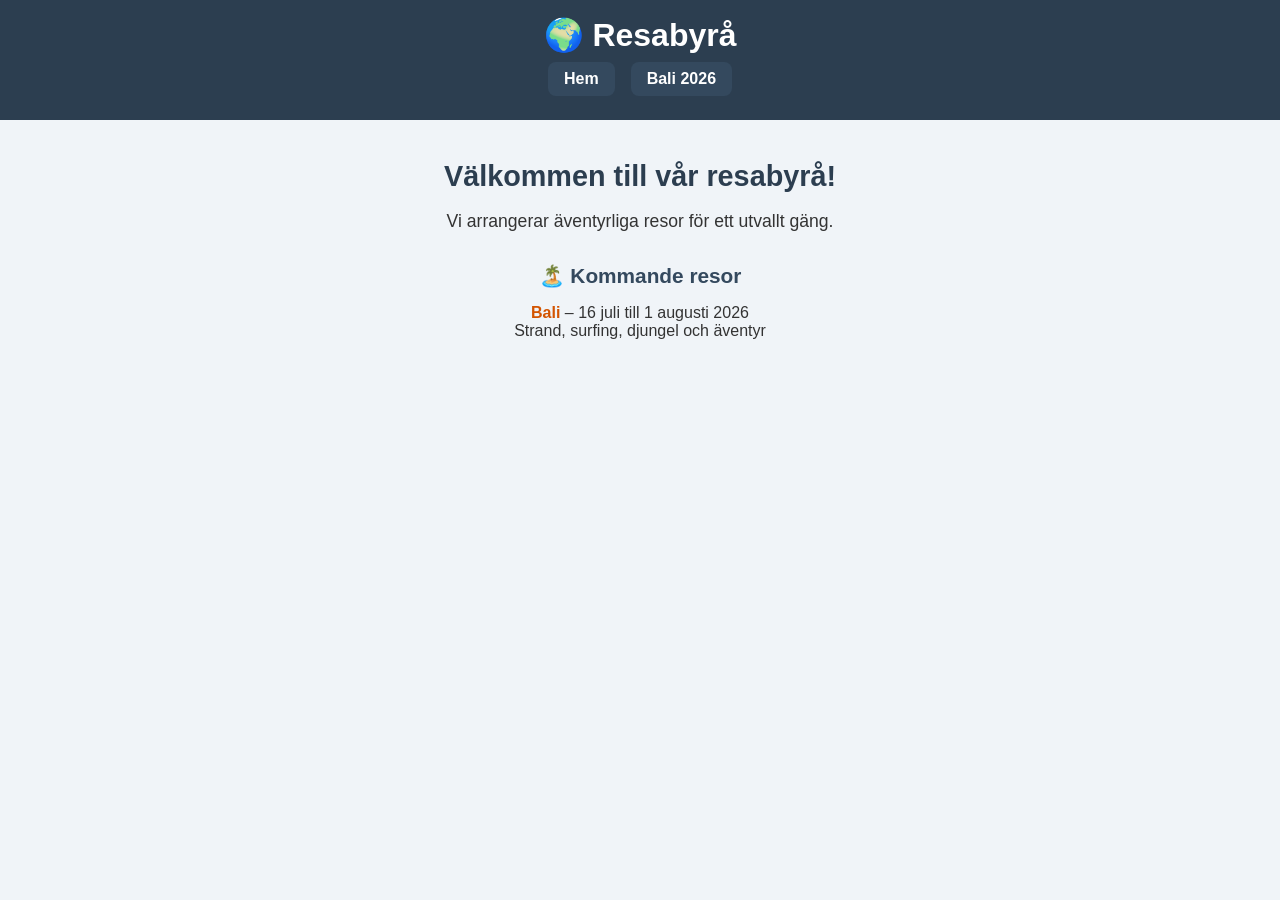
==== index.html @ 6c1c3454 "add detaljer" ====
<!DOCTYPE html>
<html lang="sv">
<head>
  <meta charset="UTF-8" />
  <title>Resabyrå - Hem</title>
  <link rel="stylesheet" href="style.css" />
  <meta name="viewport" content="width=device-width, initial-scale=1.0" />
</head>
<body>
  <header>
    <h1>🌍 Resabyrå</h1>
    <nav>
      <a href="index.html">Hem</a>
      <a href="bali.html">Bali 2026</a>
    </nav>
  </header>

  <main>
    <h2>Välkommen till vår resabyrå!</h2>
    <p style="text-align: center; font-size: 1.1rem;">Vi arrangerar äventyrliga resor för ett utvallt gäng.</p>
    
    <div style="text-align: center; margin: 2rem 0;">
      <h3>🏝️ Kommande resor</h3>
      <p>
        <strong><a href="bali.html" style="text-decoration: none; color: #d35400;">Bali</a></strong> – 16 juli till 1 augusti 2026<br>
        Strand, surfing, djungel och äventyr
      </p>
    </div>
  </main>
</body>
</html>
---- style.css ----
/* === Grundläggande styling === */
body {
    margin: 0;
    font-family: 'Segoe UI', sans-serif;
    background-color: #f0f4f8;
    color: #333;
}

/* === Header & navigation === */
header {
    position: sticky;
    top: 0;
    z-index: 1000;
    background-color: #2c3e50;
    color: white;
    padding: 1rem;
    text-align: center;
}

header h1 {
    margin: 0;
    font-size: 2rem;
}

/* === Huvudmeny (Home / Bali) === */
nav {
    display: flex;
    flex-wrap: wrap;
    justify-content: center;
    gap: 1rem;
    padding: 0.5rem 1rem;
    background-color: #2c3e50;
}

nav a {
    color: white;
    background-color: #34495e;
    padding: 0.5rem 1rem;
    border-radius: 8px;
    text-decoration: none;
    font-weight: bold;
    transition: background-color 0.3s;
}

nav a:hover {
    background-color: #1a252f;
}

/* === Undermeny (Bali-sektioner) === */
.subnav {
    position: sticky;
    top: 100px;
    z-index: 999;
    display: flex;
    flex-wrap: wrap;
    justify-content: center;
    gap: 1rem;
    background-color: #2c3e50;
    padding: 0.5rem 1rem;
}

.subnav a {
    color: white;
    background-color: #34495e;
    padding: 0.5rem 1rem;
    border-radius: 8px;
    text-decoration: none;
    font-weight: bold;
    transition: background-color 0.3s;
}

.subnav a:hover {
    background-color: #1a252f;
}

/* === Main content === */
main {
    padding: 1rem;
    text-align: center;
    max-width: 1200px;
    margin: 0 auto;
}

main h2 {
    font-size: 1.8rem;
    color: #2c3e50;
    margin: 1.5rem 0 1rem 0;
}

main h3 {
    font-size: 1.3rem;
    color: #34495e;
    margin: 1.2rem 0 0.5rem 0;
}

main ul {
    text-align: left;
    display: inline-block;
    max-width: 600px;
    margin: 0.5rem auto;
}

main li {
    margin: 0.4rem 0;
    line-height: 1.6;
}

/* === Centrera bilder === */
img.center {
    max-width: 100%;
    height: auto;
    border-radius: 10px;
    box-shadow: 0 4px 12px rgba(0, 0, 0, 0.2);
    margin: 1rem auto;
    display: block;
}

/* === Timer-stil === */
.timer {
    font-size: 1.5rem;
    font-weight: bold;
    margin: 2rem 0;
    color: #d35400;
    padding: 1rem;
    background-color: #fff8e7;
    border-radius: 8px;
    border-left: 4px solid #d35400;
}

/* === Fakta-kort (Good to know) === */
.facts-grid {
    display: grid;
    grid-template-columns: 1fr;
    gap: 1.5rem;
    max-width: 900px;
    margin: 2rem auto;
    padding: 1rem;
    text-align: left;
}

@media (min-width: 600px) {
    .facts-grid {
        grid-template-columns: 1fr 1fr;
    }
}

@media (min-width: 1000px) {
    .facts-grid {
        grid-template-columns: 1fr 1fr 1fr;
    }
}

.fact-card {
    background-color: #fff;
    border-radius: 12px;
    padding: 1.2rem;
    box-shadow: 0 2px 8px rgba(0, 0, 0, 0.1);
    border-left: 4px solid #d35400;
    transition: transform 0.3s, box-shadow 0.3s;
}

.fact-card:hover {
    transform: translateY(-5px);
    box-shadow: 0 4px 15px rgba(0, 0, 0, 0.15);
}

.fact-card h3 {
    margin-top: 0;
    margin-bottom: 0.8rem;
    font-size: 1.1rem;
    color: #2c3e50;
}

.fact-card p {
    margin: 0.5rem 0;
    line-height: 1.6;
    font-size: 0.95rem;
}

.fact-card ul {
    margin: 0.5rem 0;
    padding-left: 1.5rem;
}

.fact-card li {
    margin: 0.3rem 0;
}

/* === Responsiv anpassning för små skärmar === */
@media (max-width: 600px) {
    header h1 {
        font-size: 1.5rem;
    }

    nav a, .subnav a {
        font-size: 0.9rem;
        padding: 0.4rem 0.8rem;
    }

    main {
        padding: 0.8rem;
    }

    main h2 {
        font-size: 1.4rem;
    }

    main h3 {
        font-size: 1.1rem;
    }

    .timer {
        font-size: 1.2rem;
    }

    .facts-grid {
        grid-template-columns: 1fr;
    }
}

/* === Link styling === */
a {
    color: #d35400;
    text-decoration: none;
}

a:hover {
    text-decoration: underline;
}
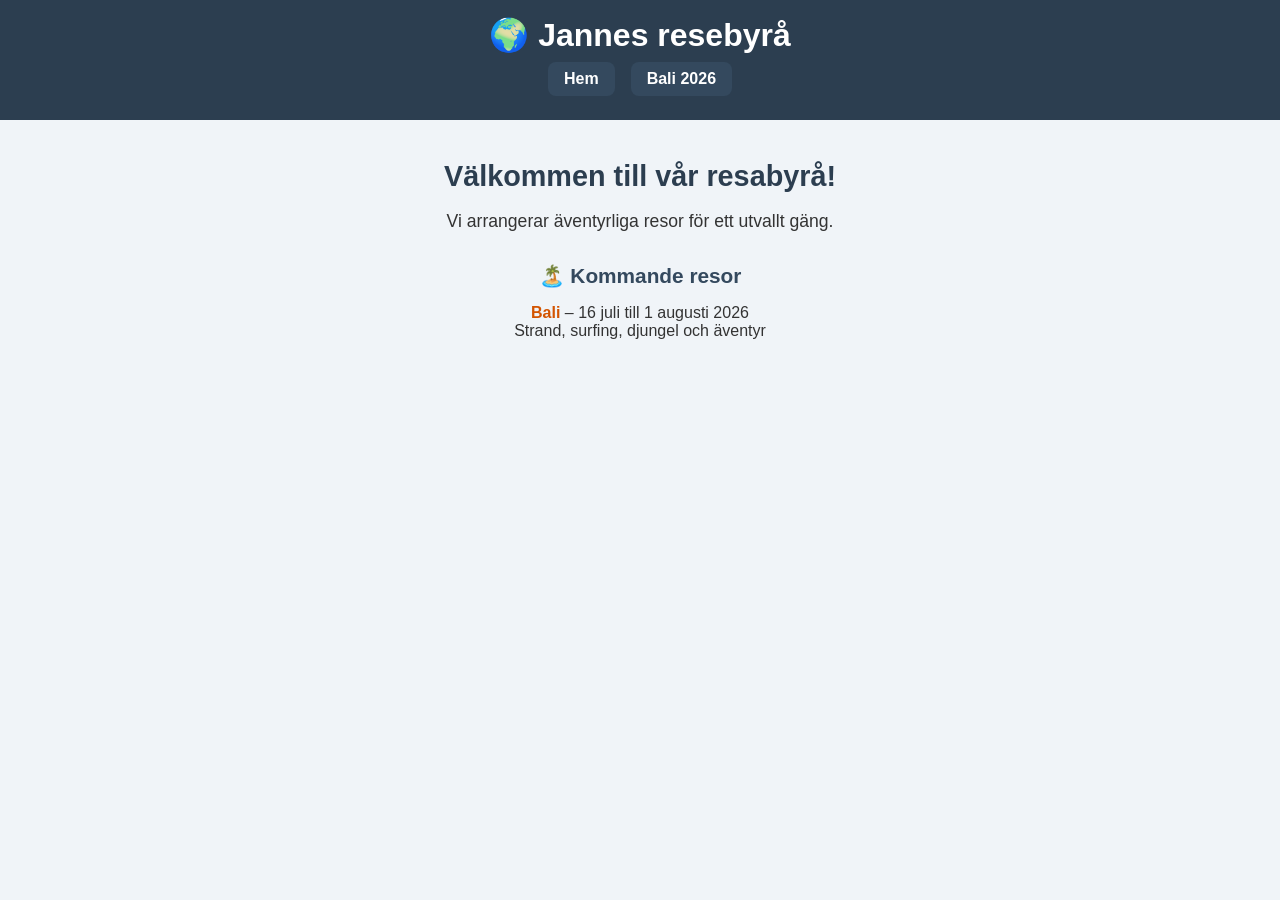
==== commit f3a76ba6: "add detaljer" ====
--- a/index.html
+++ b/index.html
@@ -2,13 +2,13 @@
 <html lang="sv">
 <head>
   <meta charset="UTF-8" />
-  <title>Resabyrå - Hem</title>
+  <title>Jannes resebyrå - Hem</title>
   <link rel="stylesheet" href="style.css" />
   <meta name="viewport" content="width=device-width, initial-scale=1.0" />
 </head>
 <body>
   <header>
-    <h1>🌍 Resabyrå</h1>
+    <h1>🌍 Jannes resebyrå</h1>
     <nav>
       <a href="index.html">Hem</a>
       <a href="bali.html">Bali 2026</a>
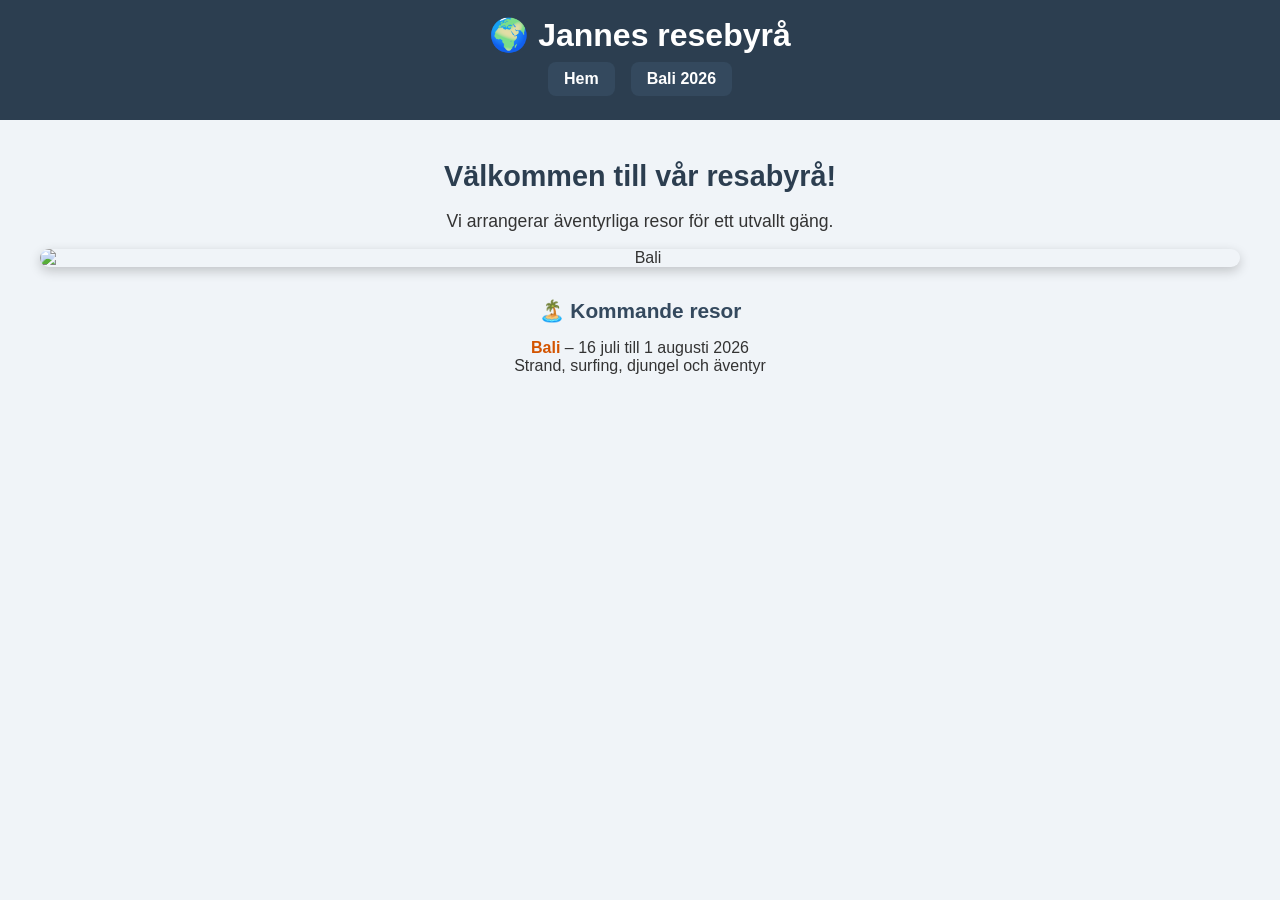
==== commit 9f06d63b: "add detaljer" ====
--- a/index.html
+++ b/index.html
@@ -19,6 +19,8 @@
     <h2>Välkommen till vår resabyrå!</h2>
     <p style="text-align: center; font-size: 1.1rem;">Vi arrangerar äventyrliga resor för ett utvallt gäng.</p>
     
+    <img src="bilder/balipic.png" alt="Bali" class="center" />
+    
     <div style="text-align: center; margin: 2rem 0;">
       <h3>🏝️ Kommande resor</h3>
       <p>
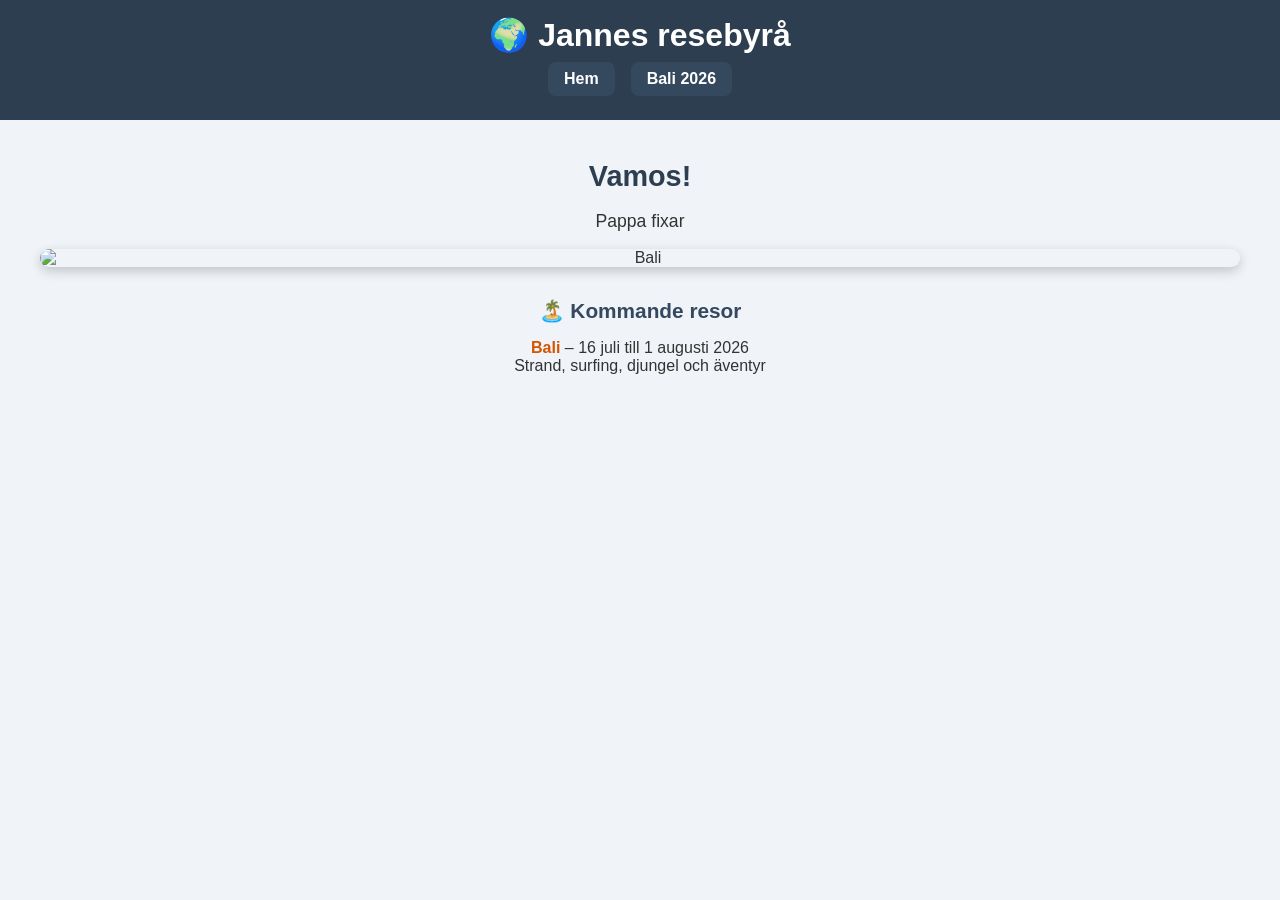
==== commit 51c6e8a0: "add detaljer" ====
--- a/index.html
+++ b/index.html
@@ -16,8 +16,8 @@
   </header>
 
   <main>
-    <h2>Välkommen till vår resabyrå!</h2>
-    <p style="text-align: center; font-size: 1.1rem;">Vi arrangerar äventyrliga resor för ett utvallt gäng.</p>
+    <h2>Vamos!</h2>
+    <p style="text-align: center; font-size: 1.1rem;">Pappa fixar</p>
     
     <img src="bilder/balipic.png" alt="Bali" class="center" />
     
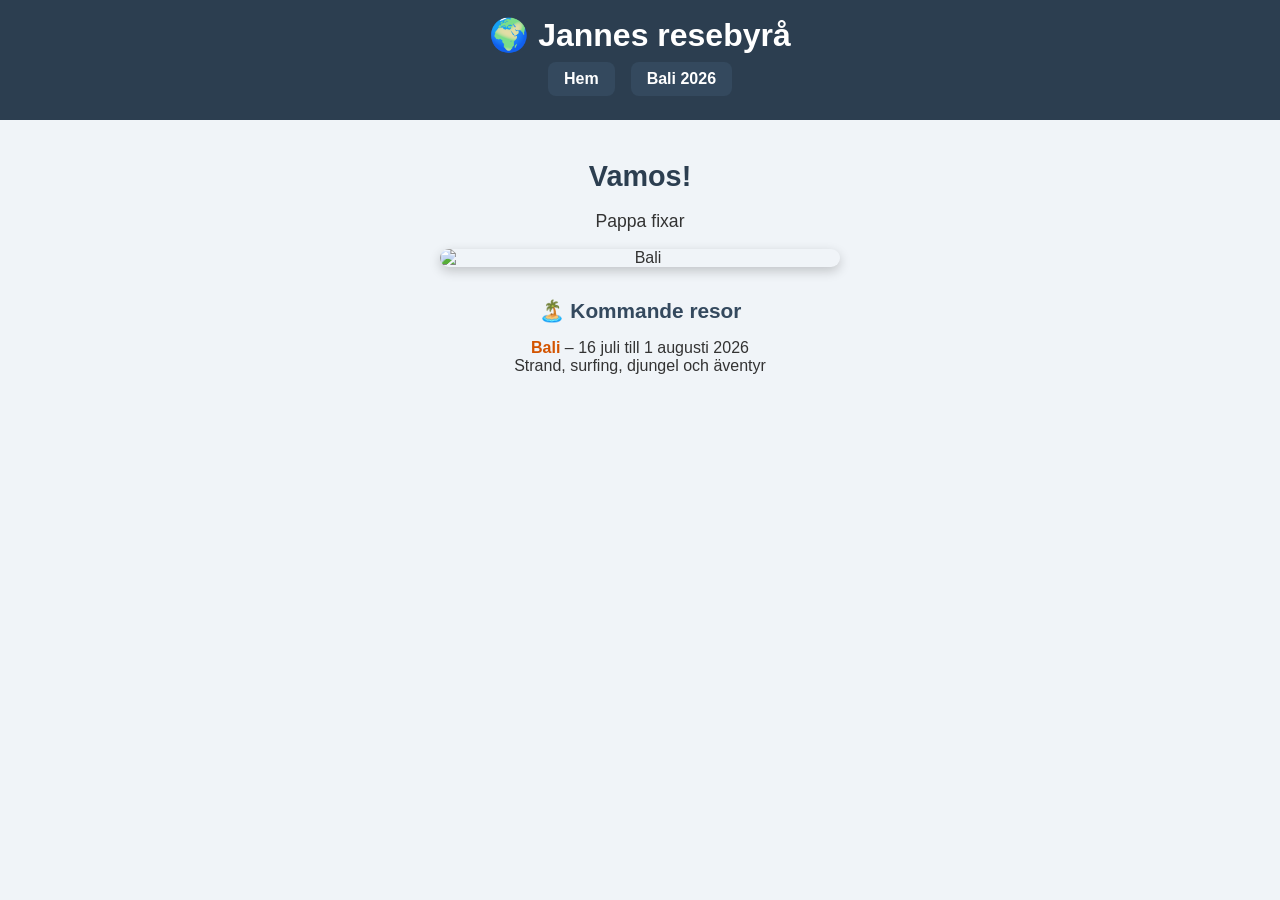
==== commit b58c2184: "add detaljer" ====
--- a/index.html
+++ b/index.html
@@ -19,7 +19,7 @@
     <h2>Vamos!</h2>
     <p style="text-align: center; font-size: 1.1rem;">Pappa fixar</p>
     
-    <img src="bilder/balipic.png" alt="Bali" class="center" />
+    <img src="bilder/balipic.png" alt="Bali" class="center" style="max-width: 400px;" />
     
     <div style="text-align: center; margin: 2rem 0;">
       <h3>🏝️ Kommande resor</h3>
